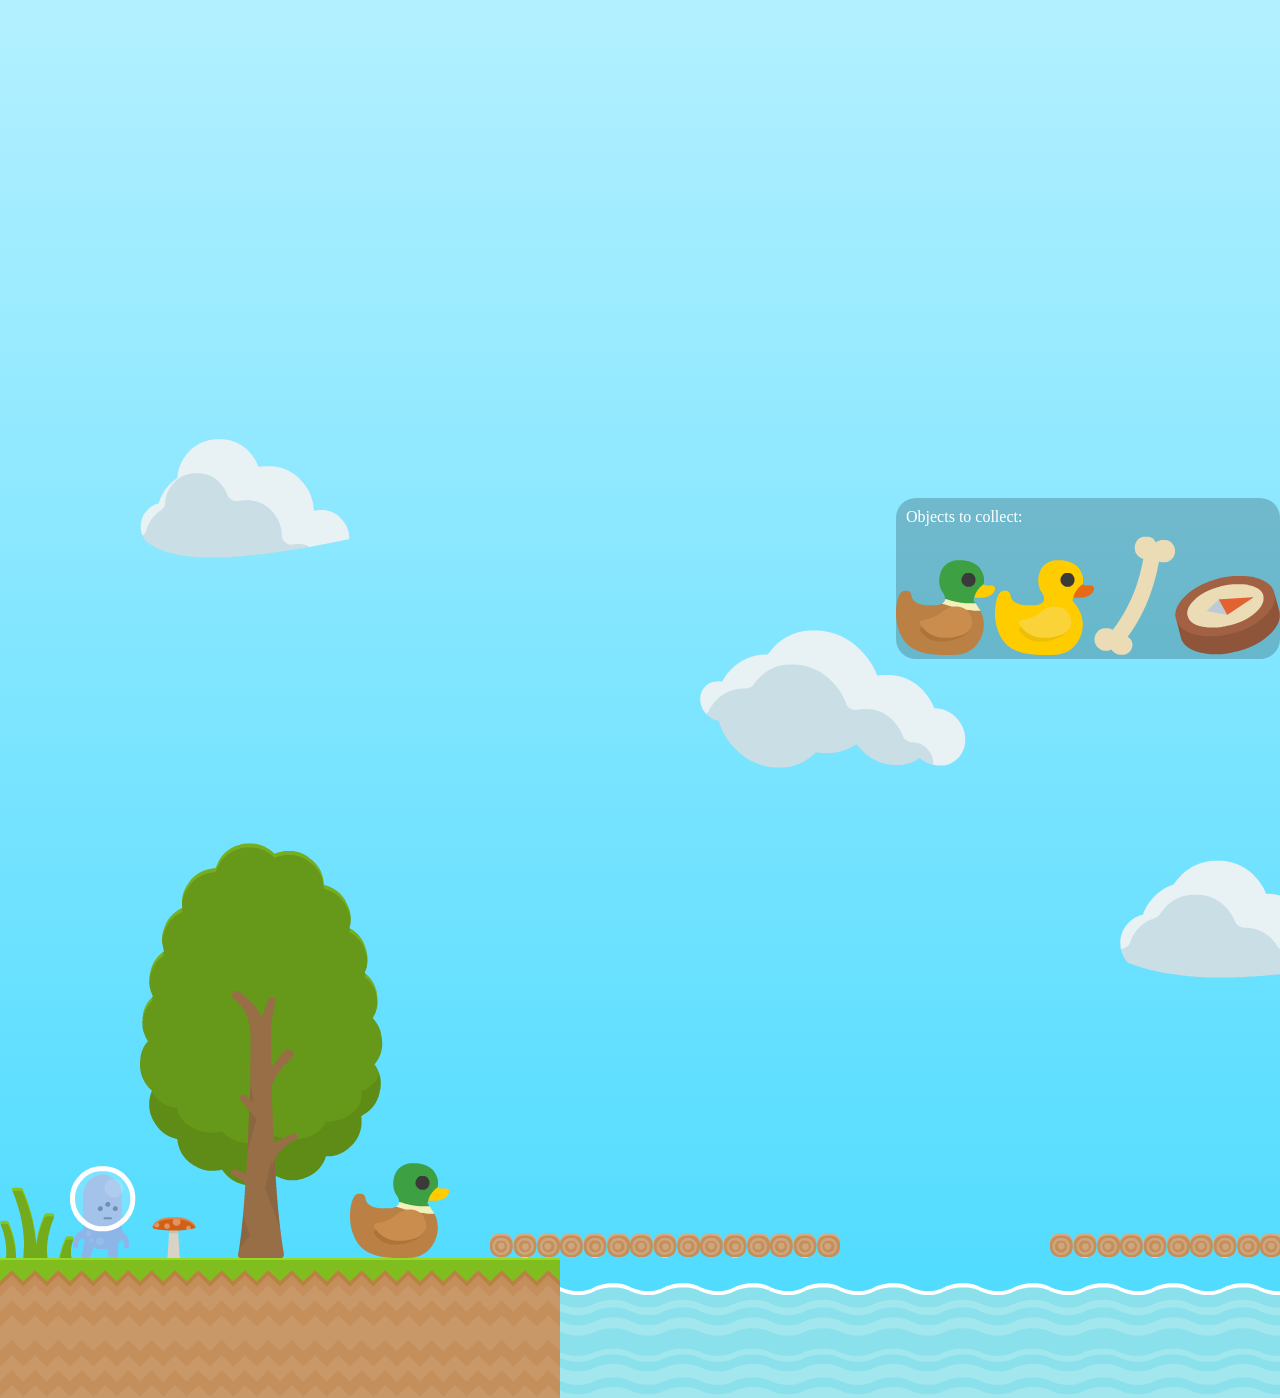
==== game.html @ 94f8d44f "Changed how the game files are loaded, and made it so you can dynamically load in a world file into " ====
<!doctype html>
<html>
    <head>
    <title>test</title>
        <link rel="stylesheet" type="text/css" href="css/main.css">
        <meta name="viewport" content="width=device-width, initial-scale=1.0">
    </head>
    <body onkeydown="keyPressDown(event)" onkeyup="keyPressUp(event)" class="hiddenOverflow">
        <script src="js/jquery-3.2.1.js"></script>
        <script src="js/level_0.js"></script>
        <script src="js/level_1.js"></script>
        <script src="js/level_2.js"></script>
        <script src="js/objects.js"></script>
        <script src="js/main.js"></script>
    </body>
</html>
---- css/main.css ----
* {
    margin: 0;
    padding: 0;
}
body {
    margin: 0;
    padding: 0;
    background-attachment: fixed;
    background-repeat: repeat-x;
}

.hiddenOverflow {
    overflow: hidden;
}

/* Objects */

.box {
    position: absolute;
    height: 92px;
    width: 70px;
    box-sizing: border-box;
    background-color: white;
    background: url("../images/p2_spritesheet.png");
    background-position: 0px 0px;
    z-index: 4;
}
.debug {
    background-color: rgba(0,0,0,.5);
    position: fixed;
    top: 5px;
    left: 5px;
    z-index: 100;
    color: white;
}
.ui {
    position: fixed;
    top: 0;
    right: 0;
    background-color: rgba(0,0,0,.2);
    z-index: 100;
    overflow: hidden;
    border-radius: 20px;
}

/* tiles */

.tile {
    position: absolute;
    min-height: 70px;
    min-width: 70px;
    box-sizing: border-box;
    background-size: cover;
    display: inline-block;
}

.bloodSpikes {
    width: 70px;
    height: 70px;
    background: url("../images/42_blood.png");
    position: absolute;
    bottom: 0;
    left: 0;
    z-index: 100;
}

/*worldBuilder*/

.gameWindow {
    width: 100%;
    height: 100%;
}

.toolbar {
    height: 100%;
    width: 420px;
    background-color: rgba(0,0,0,.5);
    position: fixed;
    top: 0;
    left: 0;
    z-index: 7;
    overflow-y: scroll;
    overflow-x: hidden;
    color: lightgray;
    text-shadow: 2px 2px 8px #000000;
    padding-bottom: 50px;
}

.tool {
    margin: 10px;
    display: inline-block;
    box-sizing: border-box;
    z-index: 8;
}

.toptool {
    width: 70px;
    height: 70px;
    margin: 10px;
    background-color: white;
    display: inline-block;
    box-sizing: border-box;
    background-size: cover;
    z-index: 8;
    float: left;
    color: black;
}

.gridLayer1 {
    position: absolute;
    display: inline-block;
    z-index: 1;
    -webkit-filter: brightness(80%);
    filter:         brightness(80%);
}

.gridLayer2 {
    position: absolute;
    display: inline-block;
    z-index: 2;
    -webkit-filter: brightness(90%);
    filter:         brightness(90%);
}

.gridLayer3 {
    position: absolute;
    display: inline-block;
    z-index: 3;
}

.gridLayer4 {
    position: absolute;
    display: inline-block;
    z-index: 5;
    -webkit-filter: blur(1.5px);
    filter:         blue(1.5px);
}

.gridBox {
    position: absolute;
    width: 70px;
    height: 70px;
    display: inline-block;
    z-index: 6;
    box-sizing: border-box;
    border: 1px solid rgba(100, 100, 100, 0.2);
}

.padded {
    padding: 10px;
    color: white;
}

.btn {
    margin: 5px 0;
    color: black;
}

.layer {
    width: 100%;
    margin-bottom: 0;
}

input {
    color: black;
}

.shadowed1 {
    -webkit-filter: brightness(80%);
    filter:         brightness(80%);
}

.shadowed2 {
    -webkit-filter: brightness(90%);
    filter:         brightness(90%);
}

.shadowed3 {
    -webkit-filter: blur(1.5px);
    filter:         blue(1.5px);
}
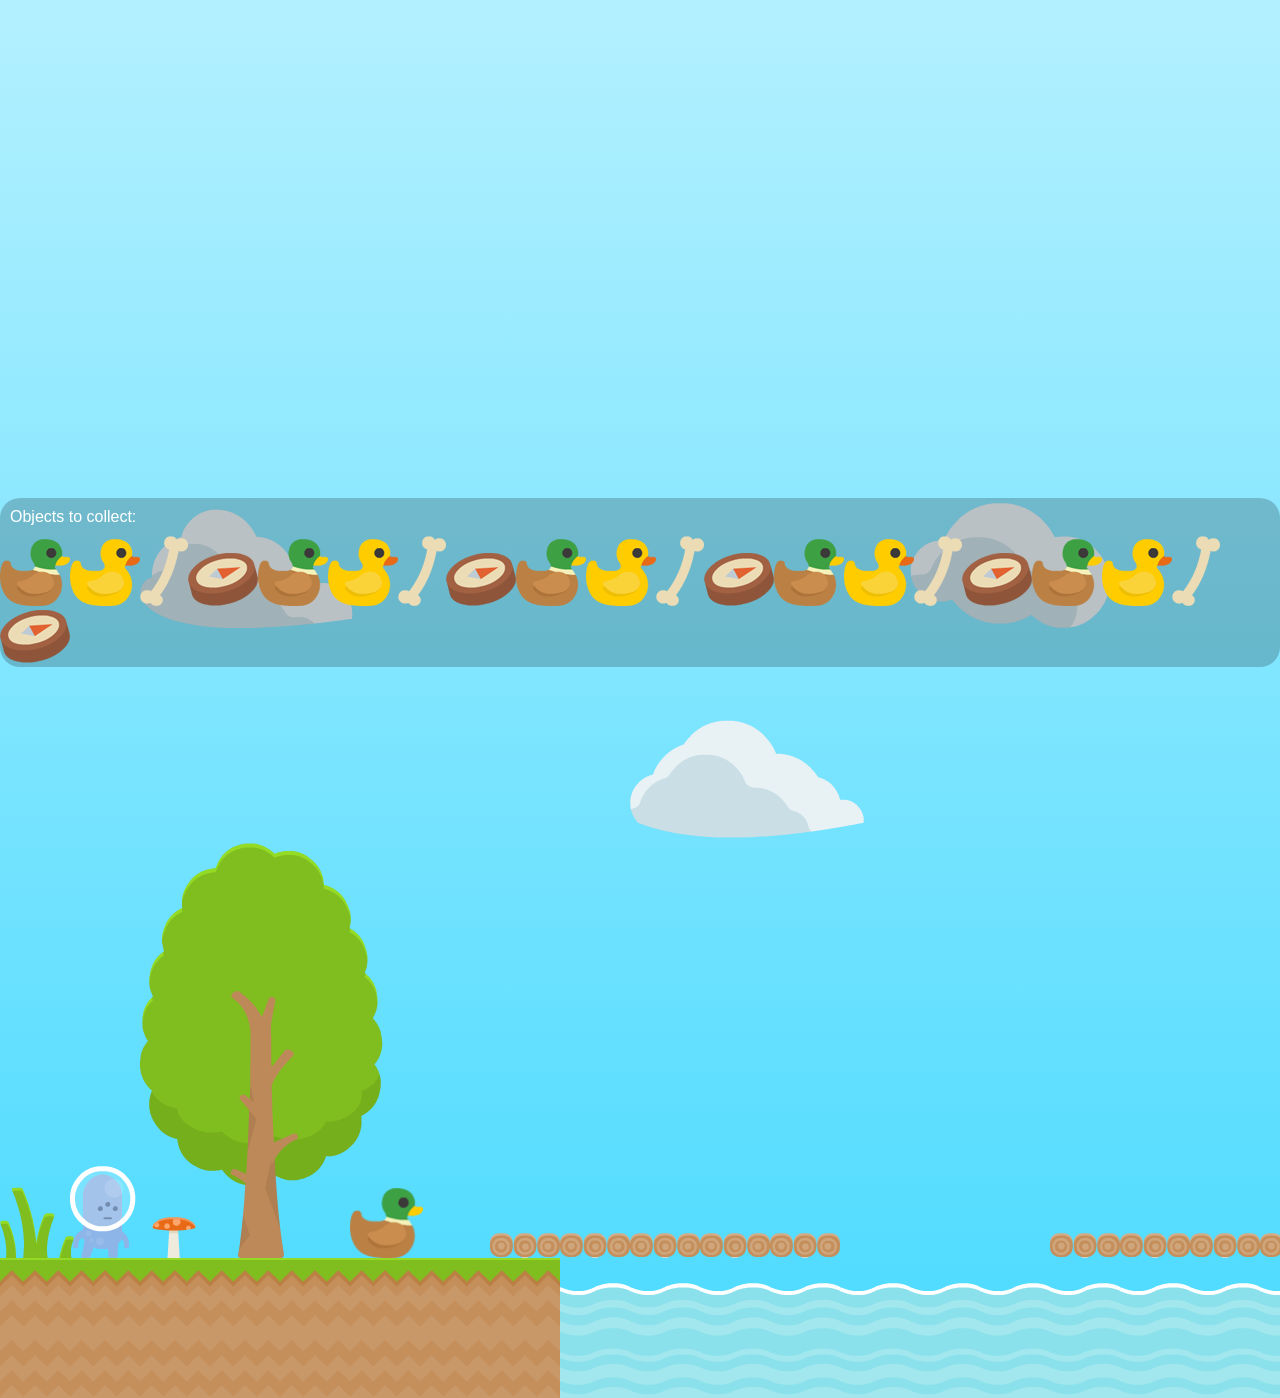
==== commit bb863aea: "Added 4th dimension" ====
--- a/game.html
+++ b/game.html
@@ -10,6 +10,9 @@
         <script src="js/level_0.js"></script>
         <script src="js/level_1.js"></script>
         <script src="js/level_2.js"></script>
+        <script src="js/level_3.js"></script>
+        <script src="js/level_4.js"></script>
+        <script src="js/level_5.js"></script>
         <script src="js/objects.js"></script>
         <script src="js/main.js"></script>
     </body>
--- a/css/main.css
+++ b/css/main.css
@@ -74,7 +74,7 @@
 .toolbar {
     height: 100%;
     width: 420px;
-    background-color: rgba(0,0,0,.5);
+    background-color: rgba(0,0,0,.8);
     position: fixed;
     top: 0;
     left: 0;
@@ -110,16 +110,20 @@
     position: absolute;
     display: inline-block;
     z-index: 1;
+    /*
     -webkit-filter: brightness(80%);
     filter:         brightness(80%);
+    */
 }
 
 .gridLayer2 {
     position: absolute;
     display: inline-block;
     z-index: 2;
+    /*
     -webkit-filter: brightness(90%);
     filter:         brightness(90%);
+    */
 }
 
 .gridLayer3 {
@@ -132,8 +136,6 @@
     position: absolute;
     display: inline-block;
     z-index: 5;
-    -webkit-filter: blur(1.5px);
-    filter:         blue(1.5px);
 }
 
 .gridBox {
@@ -151,9 +153,20 @@
     color: white;
 }
 
-.btn {
+.butn {
     margin: 5px 0;
-    color: black;
+    color: white;
+    background-color: darkslategray;
+    height: 30px;
+    box-shadow: none;
+    border: none;   
+    border-radius: 5px;
+    padding: 5px;
+}
+
+.btn:hover, .btn:active, .btn:focus, .btn:visited {
+    color: white;
+    background-color: darkslategray;
 }
 
 .layer {
@@ -166,16 +179,47 @@
 }
 
 .shadowed1 {
+    /* 
     -webkit-filter: brightness(80%);
-    filter:         brightness(80%);
+    filter:         brightness(80%); 
+    */
 }
 
 .shadowed2 {
+    /* 
     -webkit-filter: brightness(90%);
     filter:         brightness(90%);
-}
-
-.shadowed3 {
-    -webkit-filter: blur(1.5px);
-    filter:         blue(1.5px);
+    */
+}
+
+.text-center {
+    text-align: center;
+}
+
+.home {
+    background: linear-gradient(#b3f0ff, #49daff);
+    background-attachment: fixed;
+    background-repeat: repeat-x;
+}
+
+a, a:focus, a:active {
+    font-size: 50px;
+    text-shadow: 0 0 10px #000000;
+    color: white;
+    text-decoration: none;
+}
+
+a:hover {
+    color: darkslategray;
+}
+
+h1 {
+    color: white;
+    margin-top: 2em;
+    font-size: 75px;
+    text-shadow: 0 0  10px #000000;
+}
+
+* {
+    font-family: sans-serif;
 }
